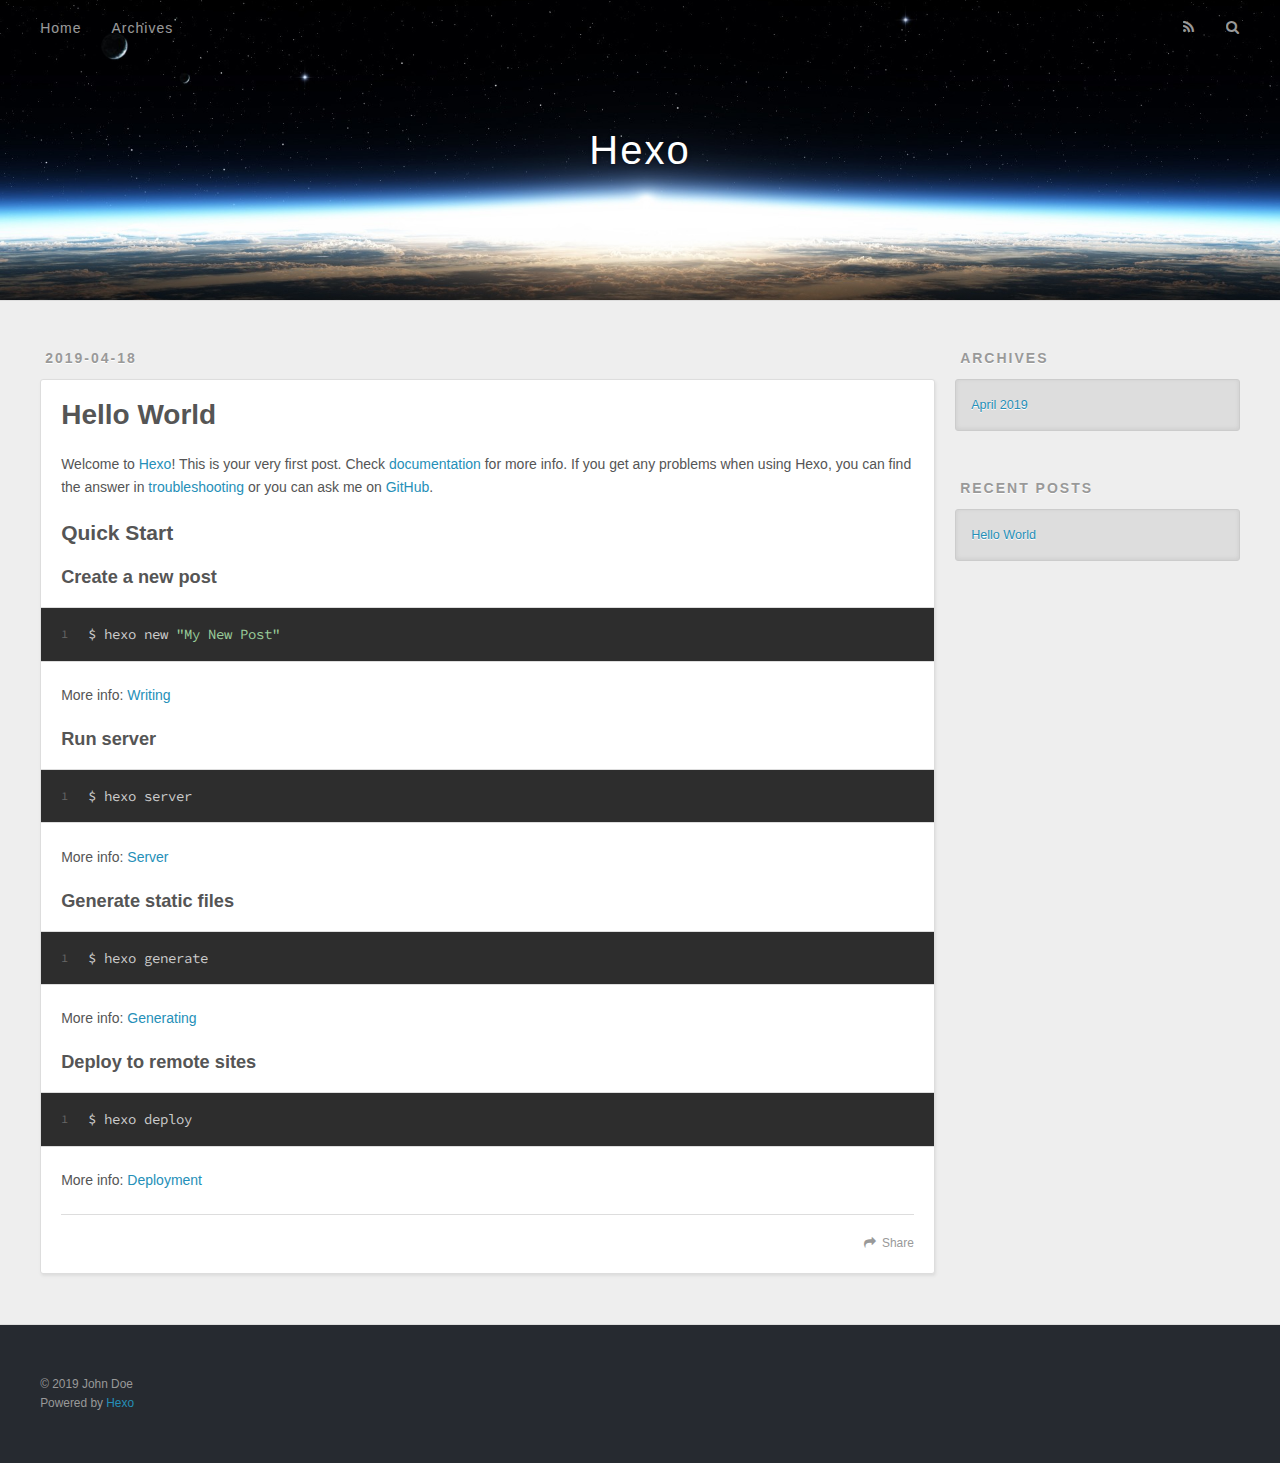
==== index.html @ 8d35eb0d "Site updated: 2019-04-18 22:56:07" ====
<!DOCTYPE html>
<html>
<head><meta name="generator" content="Hexo 3.8.0">
  <meta charset="utf-8">
  

  
  <title>Hexo</title>
  <meta name="viewport" content="width=device-width, initial-scale=1, maximum-scale=1">
  <meta property="og:type" content="website">
<meta property="og:title" content="Hexo">
<meta property="og:url" content="http://yoursite.com/index.html">
<meta property="og:site_name" content="Hexo">
<meta property="og:locale" content="default">
<meta name="twitter:card" content="summary">
<meta name="twitter:title" content="Hexo">
  
    <link rel="alternate" href="/atom.xml" title="Hexo" type="application/atom+xml">
  
  
    <link rel="icon" href="/favicon.png">
  
  
    <link href="//fonts.googleapis.com/css?family=Source+Code+Pro" rel="stylesheet" type="text/css">
  
  <link rel="stylesheet" href="/css/style.css">
</head>
</html>
<body>
  <div id="container">
    <div id="wrap">
      <header id="header">
  <div id="banner"></div>
  <div id="header-outer" class="outer">
    <div id="header-title" class="inner">
      <h1 id="logo-wrap">
        <a href="/" id="logo">Hexo</a>
      </h1>
      
    </div>
    <div id="header-inner" class="inner">
      <nav id="main-nav">
        <a id="main-nav-toggle" class="nav-icon"></a>
        
          <a class="main-nav-link" href="/">Home</a>
        
          <a class="main-nav-link" href="/archives">Archives</a>
        
      </nav>
      <nav id="sub-nav">
        
          <a id="nav-rss-link" class="nav-icon" href="/atom.xml" title="RSS Feed"></a>
        
        <a id="nav-search-btn" class="nav-icon" title="Search"></a>
      </nav>
      <div id="search-form-wrap">
        <form action="//google.com/search" method="get" accept-charset="UTF-8" class="search-form"><input type="search" name="q" class="search-form-input" placeholder="Search"><button type="submit" class="search-form-submit">&#xF002;</button><input type="hidden" name="sitesearch" value="http://yoursite.com"></form>
      </div>
    </div>
  </div>
</header>
      <div class="outer">
        <section id="main">
  
    <article id="post-hello-world" class="article article-type-post" itemscope itemprop="blogPost">
  <div class="article-meta">
    <a href="/2019/04/18/hello-world/" class="article-date">
  <time datetime="2019-04-18T00:03:16.114Z" itemprop="datePublished">2019-04-18</time>
</a>
    
  </div>
  <div class="article-inner">
    
    
      <header class="article-header">
        
  
    <h1 itemprop="name">
      <a class="article-title" href="/2019/04/18/hello-world/">Hello World</a>
    </h1>
  

      </header>
    
    <div class="article-entry" itemprop="articleBody">
      
        <p>Welcome to <a href="https://hexo.io/" target="_blank" rel="noopener">Hexo</a>! This is your very first post. Check <a href="https://hexo.io/docs/" target="_blank" rel="noopener">documentation</a> for more info. If you get any problems when using Hexo, you can find the answer in <a href="https://hexo.io/docs/troubleshooting.html" target="_blank" rel="noopener">troubleshooting</a> or you can ask me on <a href="https://github.com/hexojs/hexo/issues" target="_blank" rel="noopener">GitHub</a>.</p>
<h2 id="Quick-Start"><a href="#Quick-Start" class="headerlink" title="Quick Start"></a>Quick Start</h2><h3 id="Create-a-new-post"><a href="#Create-a-new-post" class="headerlink" title="Create a new post"></a>Create a new post</h3><figure class="highlight bash"><table><tr><td class="gutter"><pre><span class="line">1</span><br></pre></td><td class="code"><pre><span class="line">$ hexo new <span class="string">"My New Post"</span></span><br></pre></td></tr></table></figure>
<p>More info: <a href="https://hexo.io/docs/writing.html" target="_blank" rel="noopener">Writing</a></p>
<h3 id="Run-server"><a href="#Run-server" class="headerlink" title="Run server"></a>Run server</h3><figure class="highlight bash"><table><tr><td class="gutter"><pre><span class="line">1</span><br></pre></td><td class="code"><pre><span class="line">$ hexo server</span><br></pre></td></tr></table></figure>
<p>More info: <a href="https://hexo.io/docs/server.html" target="_blank" rel="noopener">Server</a></p>
<h3 id="Generate-static-files"><a href="#Generate-static-files" class="headerlink" title="Generate static files"></a>Generate static files</h3><figure class="highlight bash"><table><tr><td class="gutter"><pre><span class="line">1</span><br></pre></td><td class="code"><pre><span class="line">$ hexo generate</span><br></pre></td></tr></table></figure>
<p>More info: <a href="https://hexo.io/docs/generating.html" target="_blank" rel="noopener">Generating</a></p>
<h3 id="Deploy-to-remote-sites"><a href="#Deploy-to-remote-sites" class="headerlink" title="Deploy to remote sites"></a>Deploy to remote sites</h3><figure class="highlight bash"><table><tr><td class="gutter"><pre><span class="line">1</span><br></pre></td><td class="code"><pre><span class="line">$ hexo deploy</span><br></pre></td></tr></table></figure>
<p>More info: <a href="https://hexo.io/docs/deployment.html" target="_blank" rel="noopener">Deployment</a></p>

      
    </div>
    <footer class="article-footer">
      <a data-url="http://yoursite.com/2019/04/18/hello-world/" data-id="cjumrohb80000asd35cnzdba8" class="article-share-link">Share</a>
      
      
    </footer>
  </div>
  
</article>


  


</section>
        
          <aside id="sidebar">
  
    

  
    

  
    
  
    
  <div class="widget-wrap">
    <h3 class="widget-title">Archives</h3>
    <div class="widget">
      <ul class="archive-list"><li class="archive-list-item"><a class="archive-list-link" href="/archives/2019/04/">April 2019</a></li></ul>
    </div>
  </div>


  
    
  <div class="widget-wrap">
    <h3 class="widget-title">Recent Posts</h3>
    <div class="widget">
      <ul>
        
          <li>
            <a href="/2019/04/18/hello-world/">Hello World</a>
          </li>
        
      </ul>
    </div>
  </div>

  
</aside>
        
      </div>
      <footer id="footer">
  
  <div class="outer">
    <div id="footer-info" class="inner">
      &copy; 2019 John Doe<br>
      Powered by <a href="http://hexo.io/" target="_blank">Hexo</a>
    </div>
  </div>
</footer>
    </div>
    <nav id="mobile-nav">
  
    <a href="/" class="mobile-nav-link">Home</a>
  
    <a href="/archives" class="mobile-nav-link">Archives</a>
  
</nav>
    

<script src="//ajax.googleapis.com/ajax/libs/jquery/2.0.3/jquery.min.js"></script>


  <link rel="stylesheet" href="/fancybox/jquery.fancybox.css">
  <script src="/fancybox/jquery.fancybox.pack.js"></script>


<script src="/js/script.js"></script>



  </div>
</body>
</html>
---- css/style.css ----
body {
  width: 100%;
}
body:before,
body:after {
  content: "";
  display: table;
}
body:after {
  clear: both;
}
html,
body,
div,
span,
applet,
object,
iframe,
h1,
h2,
h3,
h4,
h5,
h6,
p,
blockquote,
pre,
a,
abbr,
acronym,
address,
big,
cite,
code,
del,
dfn,
em,
img,
ins,
kbd,
q,
s,
samp,
small,
strike,
strong,
sub,
sup,
tt,
var,
dl,
dt,
dd,
ol,
ul,
li,
fieldset,
form,
label,
legend,
table,
caption,
tbody,
tfoot,
thead,
tr,
th,
td {
  margin: 0;
  padding: 0;
  border: 0;
  outline: 0;
  font-weight: inherit;
  font-style: inherit;
  font-family: inherit;
  font-size: 100%;
  vertical-align: baseline;
}
body {
  line-height: 1;
  color: #000;
  background: #fff;
}
ol,
ul {
  list-style: none;
}
table {
  border-collapse: separate;
  border-spacing: 0;
  vertical-align: middle;
}
caption,
th,
td {
  text-align: left;
  font-weight: normal;
  vertical-align: middle;
}
a img {
  border: none;
}
input,
button {
  margin: 0;
  padding: 0;
}
input::-moz-focus-inner,
button::-moz-focus-inner {
  border: 0;
  padding: 0;
}
@font-face {
  font-family: FontAwesome;
  font-style: normal;
  font-weight: normal;
  src: url("fonts/fontawesome-webfont.eot?v=#4.0.3");
  src: url("fonts/fontawesome-webfont.eot?#iefix&v=#4.0.3") format("embedded-opentype"), url("fonts/fontawesome-webfont.woff?v=#4.0.3") format("woff"), url("fonts/fontawesome-webfont.ttf?v=#4.0.3") format("truetype"), url("fonts/fontawesome-webfont.svg#fontawesomeregular?v=#4.0.3") format("svg");
}
html,
body,
#container {
  height: 100%;
}
body {
  background: #eee;
  font: 14px -apple-system, BlinkMacSystemFont, "Segoe UI", "Roboto", "Oxygen", "Ubuntu", "Cantarell", "Fira Sans", "Droid Sans", "Helvetica Neue", sans-serif;
  -webkit-text-size-adjust: 100%;
}
.outer {
  max-width: 1220px;
  margin: 0 auto;
  padding: 0 20px;
}
.outer:before,
.outer:after {
  content: "";
  display: table;
}
.outer:after {
  clear: both;
}
.inner {
  display: inline;
  float: left;
  width: 98.33333333333333%;
  margin: 0 0.833333333333333%;
}
.left,
.alignleft {
  float: left;
}
.right,
.alignright {
  float: right;
}
.clear {
  clear: both;
}
#container {
  position: relative;
}
.mobile-nav-on {
  overflow: hidden;
}
#wrap {
  height: 100%;
  width: 100%;
  position: absolute;
  top: 0;
  left: 0;
  -webkit-transition: 0.2s ease-out;
  -moz-transition: 0.2s ease-out;
  -ms-transition: 0.2s ease-out;
  transition: 0.2s ease-out;
  z-index: 1;
  background: #eee;
}
.mobile-nav-on #wrap {
  left: 280px;
}
@media screen and (min-width: 768px) {
  #main {
    display: inline;
    float: left;
    width: 73.33333333333333%;
    margin: 0 0.833333333333333%;
  }
}
.article-date,
.article-category-link,
.archive-year,
.widget-title {
  text-decoration: none;
  text-transform: uppercase;
  letter-spacing: 2px;
  color: #999;
  margin-bottom: 1em;
  margin-left: 5px;
  line-height: 1em;
  text-shadow: 0 1px #fff;
  font-weight: bold;
}
.article-inner,
.archive-article-inner {
  background: #fff;
  -webkit-box-shadow: 1px 2px 3px #ddd;
  box-shadow: 1px 2px 3px #ddd;
  border: 1px solid #ddd;
  border-radius: 3px;
}
.article-entry h1,
.widget h1 {
  font-size: 2em;
}
.article-entry h2,
.widget h2 {
  font-size: 1.5em;
}
.article-entry h3,
.widget h3 {
  font-size: 1.3em;
}
.article-entry h4,
.widget h4 {
  font-size: 1.2em;
}
.article-entry h5,
.widget h5 {
  font-size: 1em;
}
.article-entry h6,
.widget h6 {
  font-size: 1em;
  color: #999;
}
.article-entry hr,
.widget hr {
  border: 1px dashed #ddd;
}
.article-entry strong,
.widget strong {
  font-weight: bold;
}
.article-entry em,
.widget em,
.article-entry cite,
.widget cite {
  font-style: italic;
}
.article-entry sup,
.widget sup,
.article-entry sub,
.widget sub {
  font-size: 0.75em;
  line-height: 0;
  position: relative;
  vertical-align: baseline;
}
.article-entry sup,
.widget sup {
  top: -0.5em;
}
.article-entry sub,
.widget sub {
  bottom: -0.2em;
}
.article-entry small,
.widget small {
  font-size: 0.85em;
}
.article-entry acronym,
.widget acronym,
.article-entry abbr,
.widget abbr {
  border-bottom: 1px dotted;
}
.article-entry ul,
.widget ul,
.article-entry ol,
.widget ol,
.article-entry dl,
.widget dl {
  margin: 0 20px;
  line-height: 1.6em;
}
.article-entry ul ul,
.widget ul ul,
.article-entry ol ul,
.widget ol ul,
.article-entry ul ol,
.widget ul ol,
.article-entry ol ol,
.widget ol ol {
  margin-top: 0;
  margin-bottom: 0;
}
.article-entry ul,
.widget ul {
  list-style: disc;
}
.article-entry ol,
.widget ol {
  list-style: decimal;
}
.article-entry dt,
.widget dt {
  font-weight: bold;
}
#header {
  height: 300px;
  position: relative;
  border-bottom: 1px solid #ddd;
}
#header:before,
#header:after {
  content: "";
  position: absolute;
  left: 0;
  right: 0;
  height: 40px;
}
#header:before {
  top: 0;
  background: -webkit-linear-gradient(rgba(0,0,0,0.2), transparent);
  background: -moz-linear-gradient(rgba(0,0,0,0.2), transparent);
  background: -ms-linear-gradient(rgba(0,0,0,0.2), transparent);
  background: linear-gradient(rgba(0,0,0,0.2), transparent);
}
#header:after {
  bottom: 0;
  background: -webkit-linear-gradient(transparent, rgba(0,0,0,0.2));
  background: -moz-linear-gradient(transparent, rgba(0,0,0,0.2));
  background: -ms-linear-gradient(transparent, rgba(0,0,0,0.2));
  background: linear-gradient(transparent, rgba(0,0,0,0.2));
}
#header-outer {
  height: 100%;
  position: relative;
}
#header-inner {
  position: relative;
  overflow: hidden;
}
#banner {
  position: absolute;
  top: 0;
  left: 0;
  width: 100%;
  height: 100%;
  background: url("images/banner.jpg") center #000;
  -webkit-background-size: cover;
  -moz-background-size: cover;
  background-size: cover;
  z-index: -1;
}
#header-title {
  text-align: center;
  height: 40px;
  position: absolute;
  top: 50%;
  left: 0;
  margin-top: -20px;
}
#logo,
#subtitle {
  text-decoration: none;
  color: #fff;
  font-weight: 300;
  text-shadow: 0 1px 4px rgba(0,0,0,0.3);
}
#logo {
  font-size: 40px;
  line-height: 40px;
  letter-spacing: 2px;
}
#subtitle {
  font-size: 16px;
  line-height: 16px;
  letter-spacing: 1px;
}
#subtitle-wrap {
  margin-top: 16px;
}
#main-nav {
  float: left;
  margin-left: -15px;
}
.nav-icon,
.main-nav-link {
  float: left;
  color: #fff;
  opacity: 0.6;
  text-decoration: none;
  text-shadow: 0 1px rgba(0,0,0,0.2);
  -webkit-transition: opacity 0.2s;
  -moz-transition: opacity 0.2s;
  -ms-transition: opacity 0.2s;
  transition: opacity 0.2s;
  display: block;
  padding: 20px 15px;
}
.nav-icon:hover,
.main-nav-link:hover {
  opacity: 1;
}
.nav-icon {
  font-family: FontAwesome;
  text-align: center;
  font-size: 14px;
  width: 14px;
  height: 14px;
  padding: 20px 15px;
  position: relative;
  cursor: pointer;
}
.main-nav-link {
  font-weight: 300;
  letter-spacing: 1px;
}
@media screen and (max-width: 479px) {
  .main-nav-link {
    display: none;
  }
}
#main-nav-toggle {
  display: none;
}
#main-nav-toggle:before {
  content: "\f0c9";
}
@media screen and (max-width: 479px) {
  #main-nav-toggle {
    display: block;
  }
}
#sub-nav {
  float: right;
  margin-right: -15px;
}
#nav-rss-link:before {
  content: "\f09e";
}
#nav-search-btn:before {
  content: "\f002";
}
#search-form-wrap {
  position: absolute;
  top: 15px;
  width: 150px;
  height: 30px;
  right: -150px;
  opacity: 0;
  -webkit-transition: 0.2s ease-out;
  -moz-transition: 0.2s ease-out;
  -ms-transition: 0.2s ease-out;
  transition: 0.2s ease-out;
}
#search-form-wrap.on {
  opacity: 1;
  right: 0;
}
@media screen and (max-width: 479px) {
  #search-form-wrap {
    width: 100%;
    right: -100%;
  }
}
.search-form {
  position: absolute;
  top: 0;
  left: 0;
  right: 0;
  background: #fff;
  padding: 5px 15px;
  border-radius: 15px;
  -webkit-box-shadow: 0 0 10px rgba(0,0,0,0.3);
  box-shadow: 0 0 10px rgba(0,0,0,0.3);
}
.search-form-input {
  border: none;
  background: none;
  color: #555;
  width: 100%;
  font: 13px -apple-system, BlinkMacSystemFont, "Segoe UI", "Roboto", "Oxygen", "Ubuntu", "Cantarell", "Fira Sans", "Droid Sans", "Helvetica Neue", sans-serif;
  outline: none;
}
.search-form-input::-webkit-search-results-decoration,
.search-form-input::-webkit-search-cancel-button {
  -webkit-appearance: none;
}
.search-form-submit {
  position: absolute;
  top: 50%;
  right: 10px;
  margin-top: -7px;
  font: 13px FontAwesome;
  border: none;
  background: none;
  color: #bbb;
  cursor: pointer;
}
.search-form-submit:hover,
.search-form-submit:focus {
  color: #777;
}
.article {
  margin: 50px 0;
}
.article-inner {
  overflow: hidden;
}
.article-meta:before,
.article-meta:after {
  content: "";
  display: table;
}
.article-meta:after {
  clear: both;
}
.article-date {
  float: left;
}
.article-category {
  float: left;
  line-height: 1em;
  color: #ccc;
  text-shadow: 0 1px #fff;
  margin-left: 8px;
}
.article-category:before {
  content: "\2022";
}
.article-category-link {
  margin: 0 12px 1em;
}
.article-header {
  padding: 20px 20px 0;
}
.article-title {
  text-decoration: none;
  font-size: 2em;
  font-weight: bold;
  color: #555;
  line-height: 1.1em;
  -webkit-transition: color 0.2s;
  -moz-transition: color 0.2s;
  -ms-transition: color 0.2s;
  transition: color 0.2s;
}
a.article-title:hover {
  color: #258fb8;
}
.article-entry {
  color: #555;
  padding: 0 20px;
}
.article-entry:before,
.article-entry:after {
  content: "";
  display: table;
}
.article-entry:after {
  clear: both;
}
.article-entry p,
.article-entry table {
  line-height: 1.6em;
  margin: 1.6em 0;
}
.article-entry h1,
.article-entry h2,
.article-entry h3,
.article-entry h4,
.article-entry h5,
.article-entry h6 {
  font-weight: bold;
}
.article-entry h1,
.article-entry h2,
.article-entry h3,
.article-entry h4,
.article-entry h5,
.article-entry h6 {
  line-height: 1.1em;
  margin: 1.1em 0;
}
.article-entry a {
  color: #258fb8;
  text-decoration: none;
}
.article-entry a:hover {
  text-decoration: underline;
}
.article-entry ul,
.article-entry ol,
.article-entry dl {
  margin-top: 1.6em;
  margin-bottom: 1.6em;
}
.article-entry img,
.article-entry video {
  max-width: 100%;
  height: auto;
  display: block;
  margin: auto;
}
.article-entry iframe {
  border: none;
}
.article-entry table {
  width: 100%;
  border-collapse: collapse;
  border-spacing: 0;
}
.article-entry th {
  font-weight: bold;
  border-bottom: 3px solid #ddd;
  padding-bottom: 0.5em;
}
.article-entry td {
  border-bottom: 1px solid #ddd;
  padding: 10px 0;
}
.article-entry blockquote {
  font-family: Georgia, "Times New Roman", serif;
  font-size: 1.4em;
  margin: 1.6em 20px;
  text-align: center;
}
.article-entry blockquote footer {
  font-size: 14px;
  margin: 1.6em 0;
  font-family: -apple-system, BlinkMacSystemFont, "Segoe UI", "Roboto", "Oxygen", "Ubuntu", "Cantarell", "Fira Sans", "Droid Sans", "Helvetica Neue", sans-serif;
}
.article-entry blockquote footer cite:before {
  content: "—";
  padding: 0 0.5em;
}
.article-entry .pullquote {
  text-align: left;
  width: 45%;
  margin: 0;
}
.article-entry .pullquote.left {
  margin-left: 0.5em;
  margin-right: 1em;
}
.article-entry .pullquote.right {
  margin-right: 0.5em;
  margin-left: 1em;
}
.article-entry .caption {
  color: #999;
  display: block;
  font-size: 0.9em;
  margin-top: 0.5em;
  position: relative;
  text-align: center;
}
.article-entry .video-container {
  position: relative;
  padding-top: 56.25%;
  height: 0;
  overflow: hidden;
}
.article-entry .video-container iframe,
.article-entry .video-container object,
.article-entry .video-container embed {
  position: absolute;
  top: 0;
  left: 0;
  width: 100%;
  height: 100%;
  margin-top: 0;
}
.article-more-link a {
  display: inline-block;
  line-height: 1em;
  padding: 6px 15px;
  border-radius: 15px;
  background: #eee;
  color: #999;
  text-shadow: 0 1px #fff;
  text-decoration: none;
}
.article-more-link a:hover {
  background: #258fb8;
  color: #fff;
  text-decoration: none;
  text-shadow: 0 1px #1e7293;
}
.article-footer {
  font-size: 0.85em;
  line-height: 1.6em;
  border-top: 1px solid #ddd;
  padding-top: 1.6em;
  margin: 0 20px 20px;
}
.article-footer:before,
.article-footer:after {
  content: "";
  display: table;
}
.article-footer:after {
  clear: both;
}
.article-footer a {
  color: #999;
  text-decoration: none;
}
.article-footer a:hover {
  color: #555;
}
.article-tag-list-item {
  float: left;
  margin-right: 10px;
}
.article-tag-list-link:before {
  content: "#";
}
.article-comment-link {
  float: right;
}
.article-comment-link:before {
  content: "\f075";
  font-family: FontAwesome;
  padding-right: 8px;
}
.article-share-link {
  cursor: pointer;
  float: right;
  margin-left: 20px;
}
.article-share-link:before {
  content: "\f064";
  font-family: FontAwesome;
  padding-right: 6px;
}
#article-nav {
  position: relative;
}
#article-nav:before,
#article-nav:after {
  content: "";
  display: table;
}
#article-nav:after {
  clear: both;
}
@media screen and (min-width: 768px) {
  #article-nav {
    margin: 50px 0;
  }
  #article-nav:before {
    width: 8px;
    height: 8px;
    position: absolute;
    top: 50%;
    left: 50%;
    margin-top: -4px;
    margin-left: -4px;
    content: "";
    border-radius: 50%;
    background: #ddd;
    -webkit-box-shadow: 0 1px 2px #fff;
    box-shadow: 0 1px 2px #fff;
  }
}
.article-nav-link-wrap {
  text-decoration: none;
  text-shadow: 0 1px #fff;
  color: #999;
  -webkit-box-sizing: border-box;
  -moz-box-sizing: border-box;
  box-sizing: border-box;
  margin-top: 50px;
  text-align: center;
  display: block;
}
.article-nav-link-wrap:hover {
  color: #555;
}
@media screen and (min-width: 768px) {
  .article-nav-link-wrap {
    width: 50%;
    margin-top: 0;
  }
}
@media screen and (min-width: 768px) {
  #article-nav-newer {
    float: left;
    text-align: right;
    padding-right: 20px;
  }
}
@media screen and (min-width: 768px) {
  #article-nav-older {
    float: right;
    text-align: left;
    padding-left: 20px;
  }
}
.article-nav-caption {
  text-transform: uppercase;
  letter-spacing: 2px;
  color: #ddd;
  line-height: 1em;
  font-weight: bold;
}
#article-nav-newer .article-nav-caption {
  margin-right: -2px;
}
.article-nav-title {
  font-size: 0.85em;
  line-height: 1.6em;
  margin-top: 0.5em;
}
.article-share-box {
  position: absolute;
  display: none;
  background: #fff;
  -webkit-box-shadow: 1px 2px 10px rgba(0,0,0,0.2);
  box-shadow: 1px 2px 10px rgba(0,0,0,0.2);
  border-radius: 3px;
  margin-left: -145px;
  overflow: hidden;
  z-index: 1;
}
.article-share-box.on {
  display: block;
}
.article-share-input {
  width: 100%;
  background: none;
  -webkit-box-sizing: border-box;
  -moz-box-sizing: border-box;
  box-sizing: border-box;
  font: 14px -apple-system, BlinkMacSystemFont, "Segoe UI", "Roboto", "Oxygen", "Ubuntu", "Cantarell", "Fira Sans", "Droid Sans", "Helvetica Neue", sans-serif;
  padding: 0 15px;
  color: #555;
  outline: none;
  border: 1px solid #ddd;
  border-radius: 3px 3px 0 0;
  height: 36px;
  line-height: 36px;
}
.article-share-links {
  background: #eee;
}
.article-share-links:before,
.article-share-links:after {
  content: "";
  display: table;
}
.article-share-links:after {
  clear: both;
}
.article-share-twitter,
.article-share-facebook,
.article-share-pinterest,
.article-share-google {
  width: 50px;
  height: 36px;
  display: block;
  float: left;
  position: relative;
  color: #999;
  text-shadow: 0 1px #fff;
}
.article-share-twitter:before,
.article-share-facebook:before,
.article-share-pinterest:before,
.article-share-google:before {
  font-size: 20px;
  font-family: FontAwesome;
  width: 20px;
  height: 20px;
  position: absolute;
  top: 50%;
  left: 50%;
  margin-top: -10px;
  margin-left: -10px;
  text-align: center;
}
.article-share-twitter:hover,
.article-share-facebook:hover,
.article-share-pinterest:hover,
.article-share-google:hover {
  color: #fff;
}
.article-share-twitter:before {
  content: "\f099";
}
.article-share-twitter:hover {
  background: #00aced;
  text-shadow: 0 1px #008abe;
}
.article-share-facebook:before {
  content: "\f09a";
}
.article-share-facebook:hover {
  background: #3b5998;
  text-shadow: 0 1px #2f477a;
}
.article-share-pinterest:before {
  content: "\f0d2";
}
.article-share-pinterest:hover {
  background: #cb2027;
  text-shadow: 0 1px #a21a1f;
}
.article-share-google:before {
  content: "\f0d5";
}
.article-share-google:hover {
  background: #dd4b39;
  text-shadow: 0 1px #be3221;
}
.article-gallery {
  background: #000;
  position: relative;
}
.article-gallery-photos {
  position: relative;
  overflow: hidden;
}
.article-gallery-img {
  display: none;
  max-width: 100%;
}
.article-gallery-img:first-child {
  display: block;
}
.article-gallery-img.loaded {
  position: absolute;
  display: block;
}
.article-gallery-img img {
  display: block;
  max-width: 100%;
  margin: 0 auto;
}
#comments {
  background: #fff;
  -webkit-box-shadow: 1px 2px 3px #ddd;
  box-shadow: 1px 2px 3px #ddd;
  padding: 20px;
  border: 1px solid #ddd;
  border-radius: 3px;
  margin: 50px 0;
}
#comments a {
  color: #258fb8;
}
.archives-wrap {
  margin: 50px 0;
}
.archives:before,
.archives:after {
  content: "";
  display: table;
}
.archives:after {
  clear: both;
}
.archive-year-wrap {
  margin-bottom: 1em;
}
.archives {
  -webkit-column-gap: 10px;
  -moz-column-gap: 10px;
  column-gap: 10px;
}
@media screen and (min-width: 480px) and (max-width: 767px) {
  .archives {
    -webkit-column-count: 2;
    -moz-column-count: 2;
    column-count: 2;
  }
}
@media screen and (min-width: 768px) {
  .archives {
    -webkit-column-count: 3;
    -moz-column-count: 3;
    column-count: 3;
  }
}
.archive-article {
  -webkit-column-break-inside: avoid;
  page-break-inside: avoid;
  overflow: hidden;
  break-inside: avoid-column;
}
.archive-article-inner {
  padding: 10px;
  margin-bottom: 15px;
}
.archive-article-title {
  text-decoration: none;
  font-weight: bold;
  color: #555;
  -webkit-transition: color 0.2s;
  -moz-transition: color 0.2s;
  -ms-transition: color 0.2s;
  transition: color 0.2s;
  line-height: 1.6em;
}
.archive-article-title:hover {
  color: #258fb8;
}
.archive-article-footer {
  margin-top: 1em;
}
.archive-article-date {
  color: #999;
  text-decoration: none;
  font-size: 0.85em;
  line-height: 1em;
  margin-bottom: 0.5em;
  display: block;
}
#page-nav {
  margin: 50px auto;
  background: #fff;
  -webkit-box-shadow: 1px 2px 3px #ddd;
  box-shadow: 1px 2px 3px #ddd;
  border: 1px solid #ddd;
  border-radius: 3px;
  text-align: center;
  color: #999;
  overflow: hidden;
}
#page-nav:before,
#page-nav:after {
  content: "";
  display: table;
}
#page-nav:after {
  clear: both;
}
#page-nav a,
#page-nav span {
  padding: 10px 20px;
  line-height: 1;
  height: 2ex;
}
#page-nav a {
  color: #999;
  text-decoration: none;
}
#page-nav a:hover {
  background: #999;
  color: #fff;
}
#page-nav .prev {
  float: left;
}
#page-nav .next {
  float: right;
}
#page-nav .page-number {
  display: inline-block;
}
@media screen and (max-width: 479px) {
  #page-nav .page-number {
    display: none;
  }
}
#page-nav .current {
  color: #555;
  font-weight: bold;
}
#page-nav .space {
  color: #ddd;
}
#footer {
  background: #262a30;
  padding: 50px 0;
  border-top: 1px solid #ddd;
  color: #999;
}
#footer a {
  color: #258fb8;
  text-decoration: none;
}
#footer a:hover {
  text-decoration: underline;
}
#footer-info {
  line-height: 1.6em;
  font-size: 0.85em;
}
.article-entry pre,
.article-entry .highlight {
  background: #2d2d2d;
  margin: 0 -20px;
  padding: 15px 20px;
  border-style: solid;
  border-color: #ddd;
  border-width: 1px 0;
  overflow: auto;
  color: #ccc;
  line-height: 22.400000000000002px;
}
.article-entry .highlight .gutter pre,
.article-entry .gist .gist-file .gist-data .line-numbers {
  color: #666;
  font-size: 0.85em;
}
.article-entry pre,
.article-entry code {
  font-family: "Source Code Pro", Consolas, Monaco, Menlo, Consolas, monospace;
}
.article-entry code {
  background: #eee;
  text-shadow: 0 1px #fff;
  padding: 0 0.3em;
}
.article-entry pre code {
  background: none;
  text-shadow: none;
  padding: 0;
}
.article-entry .highlight pre {
  border: none;
  margin: 0;
  padding: 0;
}
.article-entry .highlight table {
  margin: 0;
  width: auto;
}
.article-entry .highlight td {
  border: none;
  padding: 0;
}
.article-entry .highlight figcaption {
  font-size: 0.85em;
  color: #999;
  line-height: 1em;
  margin-bottom: 1em;
}
.article-entry .highlight figcaption:before,
.article-entry .highlight figcaption:after {
  content: "";
  display: table;
}
.article-entry .highlight figcaption:after {
  clear: both;
}
.article-entry .highlight figcaption a {
  float: right;
}
.article-entry .highlight .gutter pre {
  text-align: right;
  padding-right: 20px;
}
.article-entry .highlight .line {
  height: 22.400000000000002px;
}
.article-entry .highlight .line.marked {
  background: #515151;
}
.article-entry .gist {
  margin: 0 -20px;
  border-style: solid;
  border-color: #ddd;
  border-width: 1px 0;
  background: #2d2d2d;
  padding: 15px 20px 15px 0;
}
.article-entry .gist .gist-file {
  border: none;
  font-family: "Source Code Pro", Consolas, Monaco, Menlo, Consolas, monospace;
  margin: 0;
}
.article-entry .gist .gist-file .gist-data {
  background: none;
  border: none;
}
.article-entry .gist .gist-file .gist-data .line-numbers {
  background: none;
  border: none;
  padding: 0 20px 0 0;
}
.article-entry .gist .gist-file .gist-data .line-data {
  padding: 0 !important;
}
.article-entry .gist .gist-file .highlight {
  margin: 0;
  padding: 0;
  border: none;
}
.article-entry .gist .gist-file .gist-meta {
  background: #2d2d2d;
  color: #999;
  font: 0.85em -apple-system, BlinkMacSystemFont, "Segoe UI", "Roboto", "Oxygen", "Ubuntu", "Cantarell", "Fira Sans", "Droid Sans", "Helvetica Neue", sans-serif;
  text-shadow: 0 0;
  padding: 0;
  margin-top: 1em;
  margin-left: 20px;
}
.article-entry .gist .gist-file .gist-meta a {
  color: #258fb8;
  font-weight: normal;
}
.article-entry .gist .gist-file .gist-meta a:hover {
  text-decoration: underline;
}
pre .comment,
pre .title {
  color: #999;
}
pre .variable,
pre .attribute,
pre .tag,
pre .regexp,
pre .ruby .constant,
pre .xml .tag .title,
pre .xml .pi,
pre .xml .doctype,
pre .html .doctype,
pre .css .id,
pre .css .class,
pre .css .pseudo {
  color: #f2777a;
}
pre .number,
pre .preprocessor,
pre .built_in,
pre .literal,
pre .params,
pre .constant {
  color: #f99157;
}
pre .class,
pre .ruby .class .title,
pre .css .rules .attribute {
  color: #9c9;
}
pre .string,
pre .value,
pre .inheritance,
pre .header,
pre .ruby .symbol,
pre .xml .cdata {
  color: #9c9;
}
pre .css .hexcolor {
  color: #6cc;
}
pre .function,
pre .python .decorator,
pre .python .title,
pre .ruby .function .title,
pre .ruby .title .keyword,
pre .perl .sub,
pre .javascript .title,
pre .coffeescript .title {
  color: #69c;
}
pre .keyword,
pre .javascript .function {
  color: #c9c;
}
@media screen and (max-width: 479px) {
  #mobile-nav {
    position: absolute;
    top: 0;
    left: 0;
    width: 280px;
    height: 100%;
    background: #191919;
    border-right: 1px solid #fff;
  }
}
@media screen and (max-width: 479px) {
  .mobile-nav-link {
    display: block;
    color: #999;
    text-decoration: none;
    padding: 15px 20px;
    font-weight: bold;
  }
  .mobile-nav-link:hover {
    color: #fff;
  }
}
@media screen and (min-width: 768px) {
  #sidebar {
    display: inline;
    float: left;
    width: 23.333333333333332%;
    margin: 0 0.833333333333333%;
  }
}
.widget-wrap {
  margin: 50px 0;
}
.widget {
  color: #777;
  text-shadow: 0 1px #fff;
  background: #ddd;
  -webkit-box-shadow: 0 -1px 4px #ccc inset;
  box-shadow: 0 -1px 4px #ccc inset;
  border: 1px solid #ccc;
  padding: 15px;
  border-radius: 3px;
}
.widget a {
  color: #258fb8;
  text-decoration: none;
}
.widget a:hover {
  text-decoration: underline;
}
.widget ul ul,
.widget ol ul,
.widget dl ul,
.widget ul ol,
.widget ol ol,
.widget dl ol,
.widget ul dl,
.widget ol dl,
.widget dl dl {
  margin-left: 15px;
  list-style: disc;
}
.widget {
  line-height: 1.6em;
  word-wrap: break-word;
  font-size: 0.9em;
}
.widget ul,
.widget ol {
  list-style: none;
  margin: 0;
}
.widget ul ul,
.widget ol ul,
.widget ul ol,
.widget ol ol {
  margin: 0 20px;
}
.widget ul ul,
.widget ol ul {
  list-style: disc;
}
.widget ul ol,
.widget ol ol {
  list-style: decimal;
}
.category-list-count,
.tag-list-count,
.archive-list-count {
  padding-left: 5px;
  color: #999;
  font-size: 0.85em;
}
.category-list-count:before,
.tag-list-count:before,
.archive-list-count:before {
  content: "(";
}
.category-list-count:after,
.tag-list-count:after,
.archive-list-count:after {
  content: ")";
}
.tagcloud a {
  margin-right: 5px;
  display: inline-block;
}
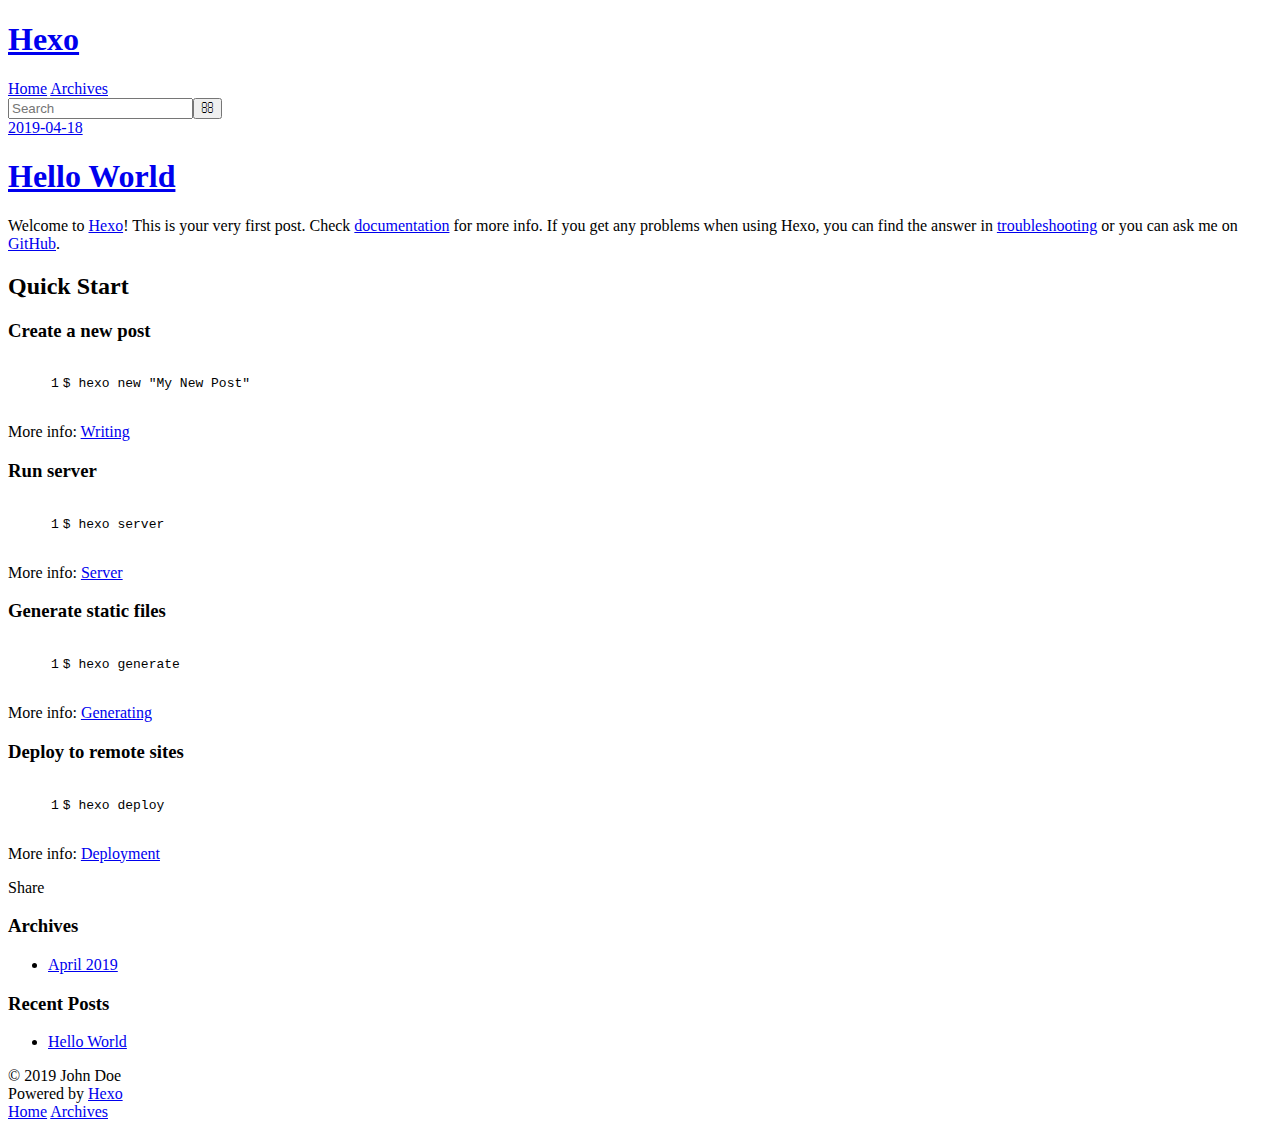
==== commit a3c5458a: "Site updated: 2019-04-19 22:32:13" ====
--- a/index.html
+++ b/index.html
@@ -9,13 +9,13 @@
   <meta name="viewport" content="width=device-width, initial-scale=1, maximum-scale=1">
   <meta property="og:type" content="website">
 <meta property="og:title" content="Hexo">
-<meta property="og:url" content="http://yoursite.com/index.html">
+<meta property="og:url" content="https://northernlatitude40.github.io/index.html">
 <meta property="og:site_name" content="Hexo">
 <meta property="og:locale" content="default">
 <meta name="twitter:card" content="summary">
 <meta name="twitter:title" content="Hexo">
   
-    <link rel="alternate" href="/atom.xml" title="Hexo" type="application/atom+xml">
+    <link rel="alternate" href="/NorthernLatitude40.github.io/atom.xml" title="Hexo" type="application/atom+xml">
   
   
     <link rel="icon" href="/favicon.png">
@@ -23,7 +23,7 @@
   
     <link href="//fonts.googleapis.com/css?family=Source+Code+Pro" rel="stylesheet" type="text/css">
   
-  <link rel="stylesheet" href="/css/style.css">
+  <link rel="stylesheet" href="/NorthernLatitude40.github.io/css/style.css">
 </head>
 </html>
 <body>
@@ -34,7 +34,7 @@
   <div id="header-outer" class="outer">
     <div id="header-title" class="inner">
       <h1 id="logo-wrap">
-        <a href="/" id="logo">Hexo</a>
+        <a href="/NorthernLatitude40.github.io/" id="logo">Hexo</a>
       </h1>
       
     </div>
@@ -42,19 +42,19 @@
       <nav id="main-nav">
         <a id="main-nav-toggle" class="nav-icon"></a>
         
-          <a class="main-nav-link" href="/">Home</a>
+          <a class="main-nav-link" href="/NorthernLatitude40.github.io/">Home</a>
         
-          <a class="main-nav-link" href="/archives">Archives</a>
+          <a class="main-nav-link" href="/NorthernLatitude40.github.io/archives">Archives</a>
         
       </nav>
       <nav id="sub-nav">
         
-          <a id="nav-rss-link" class="nav-icon" href="/atom.xml" title="RSS Feed"></a>
+          <a id="nav-rss-link" class="nav-icon" href="/NorthernLatitude40.github.io/atom.xml" title="RSS Feed"></a>
         
         <a id="nav-search-btn" class="nav-icon" title="Search"></a>
       </nav>
       <div id="search-form-wrap">
-        <form action="//google.com/search" method="get" accept-charset="UTF-8" class="search-form"><input type="search" name="q" class="search-form-input" placeholder="Search"><button type="submit" class="search-form-submit">&#xF002;</button><input type="hidden" name="sitesearch" value="http://yoursite.com"></form>
+        <form action="//google.com/search" method="get" accept-charset="UTF-8" class="search-form"><input type="search" name="q" class="search-form-input" placeholder="Search"><button type="submit" class="search-form-submit">&#xF002;</button><input type="hidden" name="sitesearch" value="https://northernlatitude40.github.io"></form>
       </div>
     </div>
   </div>
@@ -64,7 +64,7 @@
   
     <article id="post-hello-world" class="article article-type-post" itemscope itemprop="blogPost">
   <div class="article-meta">
-    <a href="/2019/04/18/hello-world/" class="article-date">
+    <a href="/NorthernLatitude40.github.io/2019/04/18/hello-world/" class="article-date">
   <time datetime="2019-04-18T00:03:16.114Z" itemprop="datePublished">2019-04-18</time>
 </a>
     
@@ -76,7 +76,7 @@
         
   
     <h1 itemprop="name">
-      <a class="article-title" href="/2019/04/18/hello-world/">Hello World</a>
+      <a class="article-title" href="/NorthernLatitude40.github.io/2019/04/18/hello-world/">Hello World</a>
     </h1>
   
 
@@ -97,7 +97,7 @@
       
     </div>
     <footer class="article-footer">
-      <a data-url="http://yoursite.com/2019/04/18/hello-world/" data-id="cjumrohb80000asd35cnzdba8" class="article-share-link">Share</a>
+      <a data-url="https://northernlatitude40.github.io/2019/04/18/hello-world/" data-id="cjuo69yod0000hkd3sp2r6lh0" class="article-share-link">Share</a>
       
       
     </footer>
@@ -125,7 +125,7 @@
   <div class="widget-wrap">
     <h3 class="widget-title">Archives</h3>
     <div class="widget">
-      <ul class="archive-list"><li class="archive-list-item"><a class="archive-list-link" href="/archives/2019/04/">April 2019</a></li></ul>
+      <ul class="archive-list"><li class="archive-list-item"><a class="archive-list-link" href="/NorthernLatitude40.github.io/archives/2019/04/">April 2019</a></li></ul>
     </div>
   </div>
 
@@ -138,7 +138,7 @@
       <ul>
         
           <li>
-            <a href="/2019/04/18/hello-world/">Hello World</a>
+            <a href="/NorthernLatitude40.github.io/2019/04/18/hello-world/">Hello World</a>
           </li>
         
       </ul>
@@ -161,9 +161,9 @@
     </div>
     <nav id="mobile-nav">
   
-    <a href="/" class="mobile-nav-link">Home</a>
+    <a href="/NorthernLatitude40.github.io/" class="mobile-nav-link">Home</a>
   
-    <a href="/archives" class="mobile-nav-link">Archives</a>
+    <a href="/NorthernLatitude40.github.io/archives" class="mobile-nav-link">Archives</a>
   
 </nav>
     
@@ -171,11 +171,11 @@
 <script src="//ajax.googleapis.com/ajax/libs/jquery/2.0.3/jquery.min.js"></script>
 
 
-  <link rel="stylesheet" href="/fancybox/jquery.fancybox.css">
-  <script src="/fancybox/jquery.fancybox.pack.js"></script>
+  <link rel="stylesheet" href="/NorthernLatitude40.github.io/fancybox/jquery.fancybox.css">
+  <script src="/NorthernLatitude40.github.io/fancybox/jquery.fancybox.pack.js"></script>
 
 
-<script src="/js/script.js"></script>
+<script src="/NorthernLatitude40.github.io/js/script.js"></script>
 
 
 
